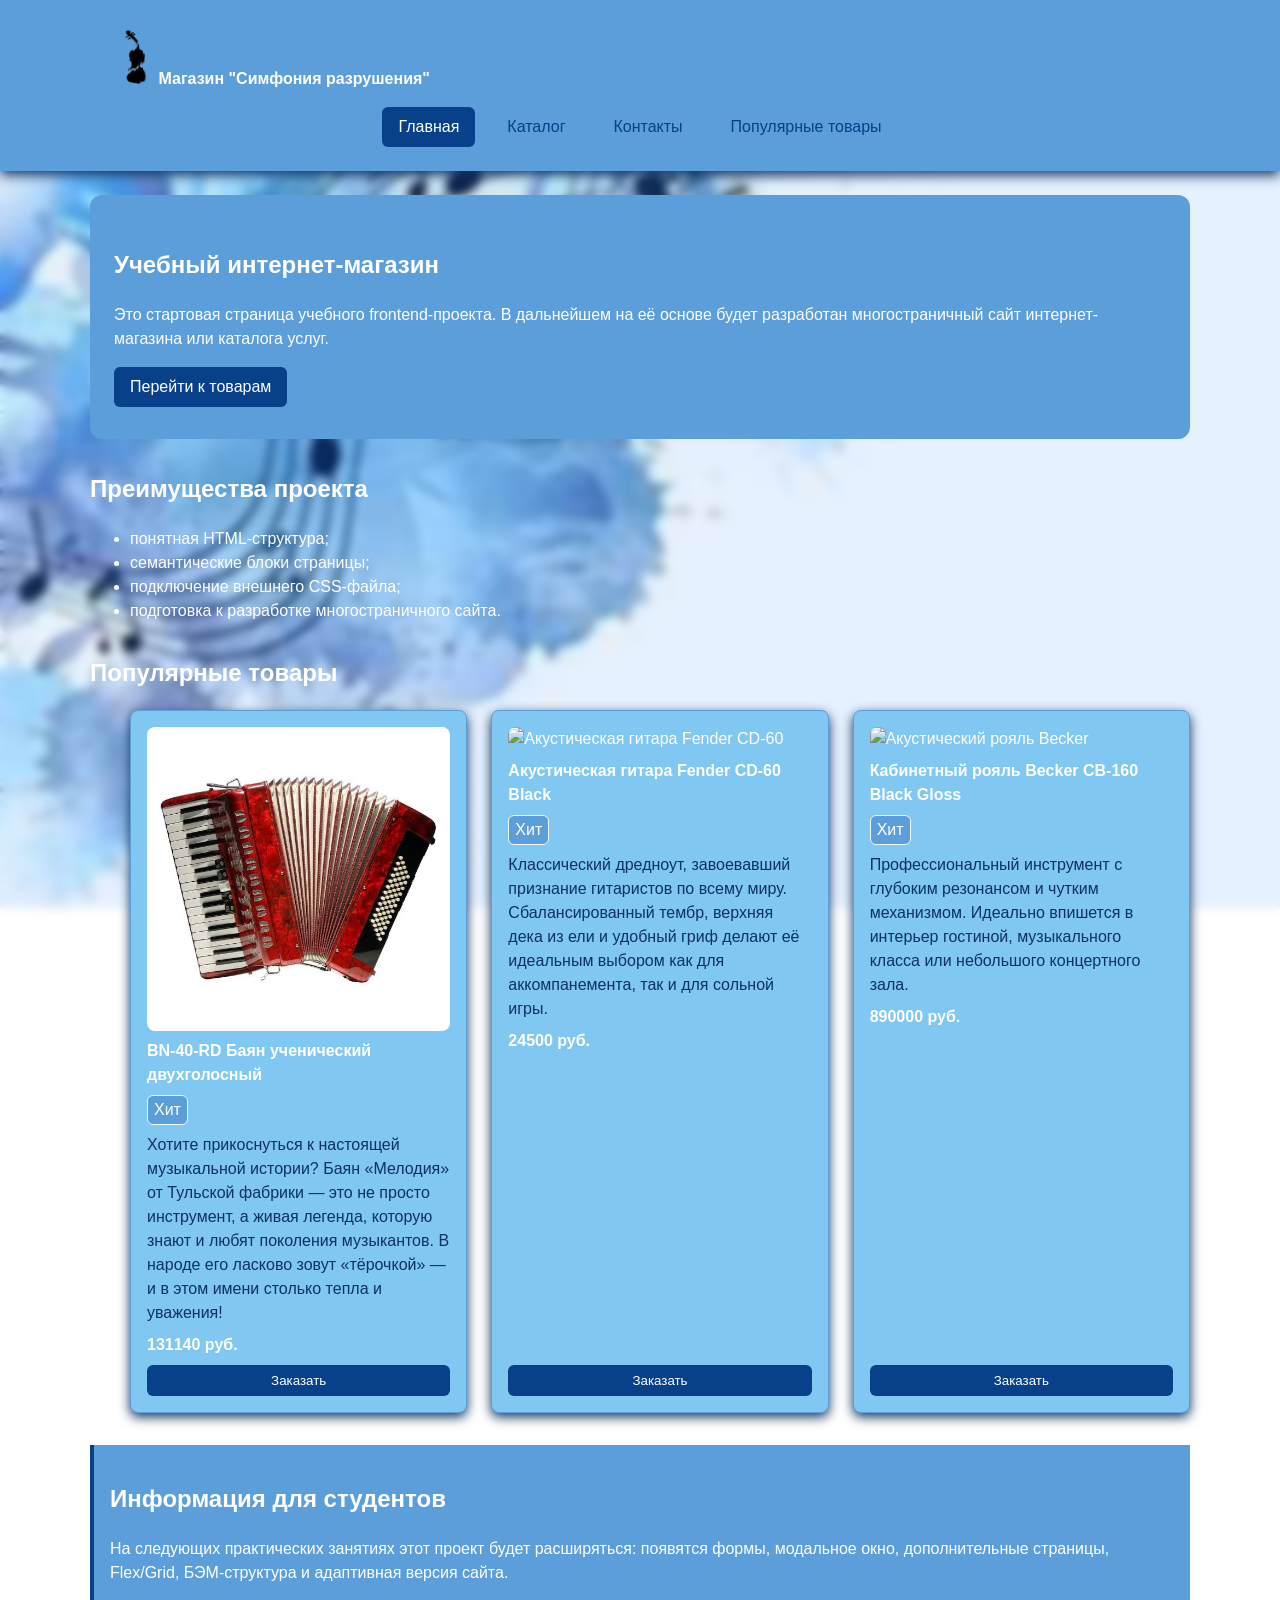
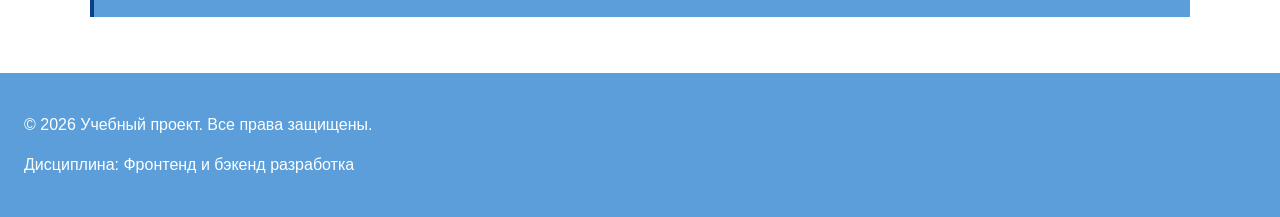
==== index.html @ e48c89ed "feat: project initsialized" ====
<!DOCTYPE html>
<html lang="en">
<head>
    <meta charset="UTF-8">
    <meta name="viewport" content="width=device-width, initial-scale=1.0">
    <meta property="og:type" content="website">
    <meta property="og:title" content="Учебный интернет-магазин">
    <meta property="og:description" content="Учебный frontend-проект интернет-магазина.">
    <meta property="og:image" content="https://username.github.io/kr1-html-css-shop/images/preview.jpg">

    <title>Учебный интернет-магазин</title>
    <link rel="stylesheet" href="css/style.css">
    <script type="module" src="js/main.js" defer></script>
</head>
<body>
    <header class="site-header">
        <div class="site-header__inner">
            <img class="site-header-logo-img" src="images/СимфонияРазрушения.png" alt="СимфонияРазрушения">
            <a class="site-header__logo" href="index.html">Магазин "Симфония разрушения"</a>

            <nav class="site-nav" aria-label="Основная навигация">
            <ul class="site-nav__list">
                <li class="site-nav__item">
                <a class="site-nav__link site-nav__link--active" href="index.html">
                    Главная
                </a>
                </li>
                <li class="site-nav__item">
                <a class="site-nav__link" href="catalog.html">Каталог</a>
                </li>
                <li class="site-nav__item">
                <a class="site-nav__link" href="contacts.html">Контакты</a>
                </li>
                <li class="site-nav__item">
                <a class="site-nav__link" href="index.html#popular">
                    Популярные товары
                </a>
                </li>
            </ul>
            </nav>
        </div>
    </header>


    <main>
        <section class="hero">
            <h1>Учебный интернет-магазин</h1>
            <p>
                Это стартовая страница учебного frontend-проекта.
                В дальнейшем на её основе будет разработан многостраничный сайт
                интернет-магазина или каталога услуг.
            </p>
            <a class="button" href="#popular">Перейти к товарам</a>
        </section>
        <section class="section" id="advantages">
            <h2>Преимущества проекта</h2>

            <ul class="advantages-list">
                <li>понятная HTML-структура;</li>
                <li>семантические блоки страницы;</li>
                <li>подключение внешнего CSS-файла;</li>
                <li>подготовка к разработке многостраничного сайта.</li>
            </ul>
        </section>
        <section class="section" id="popular">
            <h2>Популярные товары</h2>

            <ul id="hit-list" class="products-grid" aria-label="Список задач"></ul>
        </section>

        <aside class="aside-info">
            <h2>Информация для студентов</h2>
            <p>
                На следующих практических занятиях этот проект будет расширяться:
                появятся формы, модальное окно, дополнительные страницы, Flex/Grid,
                БЭМ-структура и адаптивная версия сайта.
            </p>
        </aside>
    </main>

    <footer id="contacts">
        <p>&copy; 2026 Учебный проект. Все права защищены.</p>
        <p>Дисциплина: Фронтенд и бэкенд разработка</p>
    </footer>

    <dialog class="order-dialog" id="order-dialog" aria-labelledby="order-dialog-title">
    <h2 id="order-dialog-title">Оформление заявки</h2>

    <form class="order-form" id="order-form" action="#" method="post" novalidate>
        <input id="selected-product" name="selected-product" type="hidden">

        <div class="form-field">
        <label for="order-name">Имя</label>
        <input
            id="order-name"
            name="name"
            type="text"
            placeholder="Введите ваше имя"
            minlength="2"
            autocomplete="given-name"
            required
        >
        </div>

        <div class="form-field">
            <label for="order-email">E-mail</label>
            <input
                id="order-email"
                name="email"
                type="email"
                placeholder="example@mail.ru"
                autocomplete="email"
                required
            >
        </div>

        <div class="form-field">
            <label for="order-phone">Телефон</label>
            <input
                id="order-phone"
                name="phone"
                type="tel"
                inputmode="tel"
                placeholder="+7 (900) 000-00-00"
                pattern="^\{+7, 8} \(\d{3}\) \d{3}-\d{2}-\d{2}$"
                required
            >
            <small>Формат: +7(8) (800) 555-35-35</small>
        </div>

        <div class="form-field">
            <label for="order-date">Дата связи</label>
            <input
                id="order-date"
                name="date"
                type="date"
            >
        </div>

        <div class="form-field">
        <label for="order-topic">Тема заявки</label>
        <select id="order-topic" name="topic" required>
            <option value="">Выберите тему</option>
            <option value="product">Заказ товара</option>
            <option value="consultation">Консультация</option>
            <option value="delivery">Доставка</option>
        </select>
        </div>

        <div class="form-field">
        <label for="order-comment">Комментарий</label>
        <textarea
            id="order-comment"
            name="comment"
            rows="4"
            placeholder="Укажите дополнительную информацию"
        ></textarea>
        </div>

        <div class="form-field form-field--checkbox">
        <label>
            <input
            id="order-agreement"
            name="agreement"
            type="checkbox"
            required
            >
            Я согласен на обработку данных
        </label>
        </div>

        <div class="form-actions">
            <button class="button button--primary" type="submit">
            Отправить заявку
            </button>

            <button class="button button--secondary" id="close-order-dialog" type="button">
            Закрыть
            </button>

        </div>
    </form>
    </dialog>
    <dialog class="success-message" id="success-message" hidden>
        <div class="after-form-actions">
            <p>
                Форма успешно отправлена!
            </p>
            <a class="button button--secondary" id="close-success-dialog" type="button" href="catalog.html">
                Вернуться в каталог 
            </a>
        </div>
    </dialog>
</body>
</html>
---- css/style.css ----
/* ===============================
   1. Переменные проекта
   =============================== */

:root {
  /* Основные цвета проекта */
  --color-bg: #80C7F2;
  --color-bg-2: #F20587;
  --color-text: #ffffff;
  --color-muted: rgb(82, 81, 81);
  --color-primary: #084089;
  --color-primary-dark: #0e3260;
  --color-border: #dddddd;
  --color-surface: #5B9ED9;
  --color-surface-accent: #5B9ED9;
  --color-danger: #b00020;
  --color-success: #168a2f;
  --color-success-bg: #eefaf0;
  --color-white: #ffffff;
  --color-black: #000000;

  /* Отступы */
  --space-xs: 4px;
  --space-sm: 8px;
  --space-md: 16px;
  --space-lg: 24px;
  --space-xl: 32px;

  /* Скругления */
  --radius-sm: 6px;
  --radius-md: 8px;
  --radius-lg: 12px;

  /* Размеры */
  --container-width: 1100px;
}

/* ===============================
   2. Базовые стили
   =============================== */


* {
  box-sizing: border-box;
}

body {
  display: flex;
  flex-direction: column;
  min-height: 100vh; 
  margin: 0;
  font-family: Arial, sans-serif;
  line-height: 1.5;
  color: var(--color-text);
  background-image: url("../images/background.jpg");
  background-attachment: fixed; 
  backdrop-filter: blur(5px);  
  background-repeat: no-repeat;
  background-size: cover;
  background-position: center;
}

main,
footer {
  padding: var(--space-lg);
}

main {
  flex-grow: 1; 
}

header {
  background-color: var(--color-surface);
  box-shadow: 0 4px 12px var(--color-primary-dark);
}

footer {
  background-color: var(--color-surface);
}

html {
  scroll-behavior: smooth;
}

:target {
  outline: 2px dashed var(--color-primary);
  outline-offset: 4px;
}


/* ===============================
   3. Общие элементы интерфейса
   =============================== */

a {
  color: var(--color-primary);
}

a:hover {
  color: var(--color-primary-dark);
}

a:focus-visible {
  outline: 2px solid var(--color-primary);
  outline-offset: 3px;
}


.site-header {
  background-color: var(--color-surface);
}

.site-header__inner {
  max-width: var(--container-width);
  margin: 0 auto;
  padding: var(--space-lg);
}

.site-header__logo {
  font-weight: 700;
  color: var(--color-text);
  text-decoration: none;
}

.site-nav__list {
  display: flex;
  flex-wrap: wrap;
  justify-content: center;
  align-items: center;
  gap: var(--space-md);
  padding: 0;
  margin: var(--space-md) 0 0;
  list-style: none;
}

.site-nav__link {
  display: inline-block;
  padding: var(--space-sm) var(--space-md);
  color: var(--color-primary);
  text-decoration: none;
  border-radius: var(--radius-sm);
}

.site-nav__link:hover {
  color: var(--color-white);
  background-color: var(--color-primary);
}

.site-nav__link:focus-visible {
  outline: 2px solid var(--color-primary);
  outline-offset: 3px;
}

.site-nav__link--active {
  color: var(--color-white);
  background-color: var(--color-primary);
}



/* ===============================
   4. Компоненты страницы
   =============================== */

.page-text {
  color: var(--color-black);
}

.hero {
  max-width: var(--container-width);
  margin: 0 auto var(--space-xl);
  padding: var(--space-xl) var(--space-lg);
  background-color: var(--color-surface-accent);
  border-radius: var(--radius-lg);
}

.section {
  max-width: var(--container-width);
  margin: 0 auto var(--space-xl);
}

.section h2 {
  margin-top: 0;
}

.product-card {
  list-style: none; 
  padding: 0;
  margin: 0;
  display: flex;
  flex-direction: column;
  gap: var(--space-sm);
  padding: var(--space-md);
  border: 1px solid var(--color-surface-accent);
  border-radius: var(--radius-md);
  background-color: var(--color-bg);
  box-shadow: 0 4px 12px var(--color-primary-dark); 
}

.product-card:hover {
  border-color: var(--color-primary);
}

/* .product-card--featured {
  border-color: var(--color-primary);
} */

.product-card--discount {
  border-color: var(--color-danger);
}

.product-card__title {
  margin: 0;
  color: var(--color-text);
}

.product-card__category {
  display: block;
  background-color: var(--color-surface-accent);
  width: fit-content;
  border: 1px solid var(--color-success-bg);
  border-radius: var(--radius-sm);
  padding: 2px 6px 2px 6px;
}

.product-card__description {
  margin: 0;
  color: var(--color-primary-dark);
}

.product-card__price {
  margin: 0;
  font-weight: 700;
}

.product-card--discount .product-card__price {
  color: var(--color-danger);
}

.product-card__button {
  margin-top: auto;
  /* align-self: flex-start; */
}
.product-card-image {
  width: 100%;
  border-radius: var(--radius-md);
}


.button {
  /* box-sizing: border-box; */
  display: inline-block;
  padding: var(--space-sm) var(--space-md);
  color: var(--color-white);
  background-color: var(--color-primary);
  text-decoration: none;
  border: none;
  border-radius: var(--radius-sm);
  cursor: pointer;
}

.button-filter-flex {
  display: flex;
  justify-content: space-between;
}

.button--reset {
  /* box-sizing: border-box; */
  background-color: var(--color-surface-accent);
  color: var(--color-white);
  border: 1px solid var(--color-white);
}

.button--reset:hover {
  background-color: var(--color-primary-dark);
  color: var(--color-white);
  border-color: var(--color-primary-dark);

}
.button:hover {
  background-color: var(--color-primary-dark);
  color: var(--color-white);
}

.button:focus-visible {
  outline: 2px solid var(--color-primary);
  outline-offset: 3px;
}

.button:disabled {
  opacity: 0.6;
  cursor: not-allowed;
}

.button--primary {
  color: var(--color-white);
  background-color: var(--color-primary);
}

.button--primary:hover {
  background-color: var(--color-primary-dark);
}

.button--secondary {
  color: var(--color-primary);
  background-color: transparent;
  border: 1px solid var(--color-primary);
}

.button--secondary:hover {
  color: var(--color-white);
  background-color: var(--color-primary);
}

.button:focus-visible {
  outline: 2px solid var(--color-primary);
  outline-offset: 3px;
}

.button:disabled,
.button--disabled {
  opacity: 0.6;
  cursor: not-allowed;
}



.aside-info {
  max-width: var(--container-width);
  margin: 0 auto var(--space-xl);
  padding: var(--space-md);
  border-left: 4px solid var(--color-primary);
  background-color: var(--color-surface);
}


/* ===============================
   5. Форма и модальное окно
   =============================== */

.order-dialog {
  width: min(100% - 32px, 560px);
  padding: var(--space-lg);
  border: none;
  border-radius: var(--radius-lg);
}

.order-dialog::backdrop {
  background-color: rgba(0, 0, 0, 0.5);
}

.form-field {
  margin-bottom: var(--space-md);
}

.form-field label {
  display: block;
  margin-bottom: var(--space-xs);
}

.form-field input,
.form-field select,
.form-field textarea {
  width: 100%;
  padding: 10px 12px;
  border: 1px solid var(--color-border);
  border-radius: var(--radius-sm);
  font: inherit;
}

.form-field input[type="checkbox"] {
  width: auto;
}

.form-field small {
  display: block;
  margin-top: var(--space-xs);
  color: var(--color-muted);
}

.form-field input:hover,
.form-field select:hover,
.form-field textarea:hover {
  border-color: var(--color-primary);
}

.form-field input:focus-visible,
.form-field select:focus-visible,
.form-field textarea:focus-visible,
.form-actions button:focus-visible {
  outline: 2px solid var(--color-primary);
  outline-offset: 3px;
}

[aria-invalid="true"] {
  border-color: var(--color-danger);
}


.form-actions {
  display: flex;
  gap: 12px;
  margin-top: 20px;
}

.success-message {
  max-width: var(--container-width);
  margin: 150px auto;
  padding: var(--space-md);
  border: 2px solid var(--color-primary-dark);
  border-radius: var(--radius-md);
  background-color: var(--color-success-bg);
}

.breadcrumbs {
  max-width: var(--container-width);
  margin: 0 auto var(--space-md);
  font-size: 14px;
  color: var(--color-muted);
}

.breadcrumbs__link {
  color: var(--color-primary);
}

.breadcrumbs__current::before {
  content: " / ";
  color: var(--color-muted);
}


.products-grid {
  display: grid;
  grid-template-columns: repeat(3, 1fr);
  gap: var(--space-lg);
}

.catalog-layout {
  max-width: var(--container-width);
  margin: 0 auto var(--space-xl);
  display: grid;
  grid-template-columns: 260px 1fr;
  grid-template-rows: 530px auto;
  grid-template-areas: 
  "filters products"
  "empty products";
  gap: var(--space-lg);
}

.catalog-filters {
  grid-area: filters;
  padding: var(--space-md);
  border: 1px solid var(--color-border);
  border-radius: var(--radius-md);
  background-color: var(--color-surface);
  position: sticky;
  top: 20px; 
  z-index: 100;
}

.catalog-products {
  grid-area: products;
}

.filters-form {
  display: grid;
  gap: var(--space-md);
}

.filters-form fieldset {
  margin: 0;
  padding: var(--space-md);
  border: 1px solid var(--color-border);
  border-radius: var(--radius-sm);
}

.filters-form legend {
  font-weight: 700;
}

.filters-form label {
  display: block;
  margin-bottom: var(--space-sm);
}

.filters-form input[type="number"] {
  width: 100%;
  padding: 8px 10px;
  border: 1px solid var(--color-border);
  border-radius: var(--radius-sm);
  font: inherit;
}



.site-header-logo-img {
  width: 40px;
}
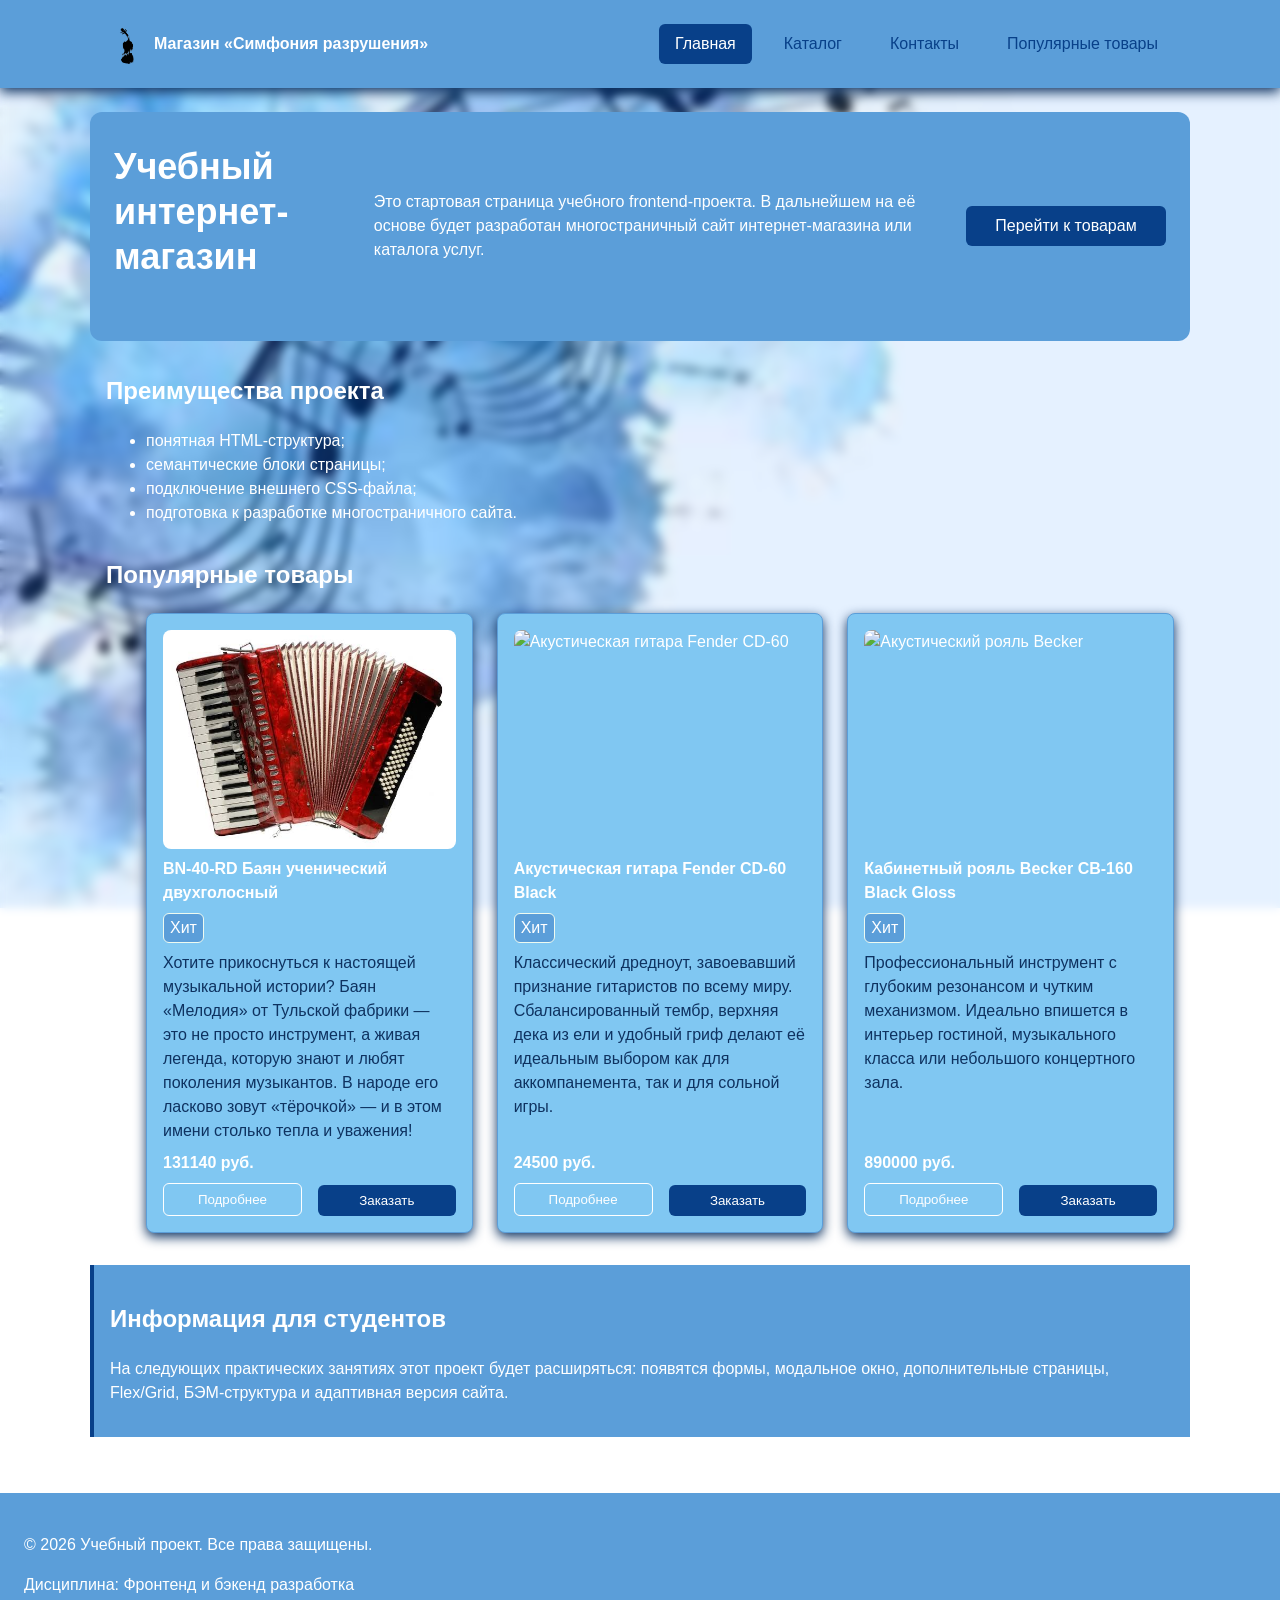
==== commit d8286824: "feat: responsive layout added" ====
--- a/index.html
+++ b/index.html
@@ -1,84 +1,94 @@
 <!DOCTYPE html>
-<html lang="en">
+<html lang="ru">
 <head>
-    <meta charset="UTF-8">
-    <meta name="viewport" content="width=device-width, initial-scale=1.0">
-    <meta property="og:type" content="website">
-    <meta property="og:title" content="Учебный интернет-магазин">
-    <meta property="og:description" content="Учебный frontend-проект интернет-магазина.">
-    <meta property="og:image" content="https://username.github.io/kr1-html-css-shop/images/preview.jpg">
-
-    <title>Учебный интернет-магазин</title>
-    <link rel="stylesheet" href="css/style.css">
-    <script type="module" src="js/main.js" defer></script>
+  <meta charset="UTF-8">
+  <meta name="viewport" content="width=device-width, initial-scale=1.0">
+  <meta name="description" content="Учебный интернет-магазин музыкальных инструментов.">
+  <meta property="og:type" content="website">
+  <meta property="og:title" content="Учебный интернет-магазин">
+  <meta property="og:description" content="Учебный frontend-проект интернет-магазина.">
+  <meta property="og:image" content="https://Rain658658.github.io/kr1-html-css-shop/images/preview.jpg">
+
+  <title>Учебный интернет-магазин</title>
+  <link rel="stylesheet" href="css/style.css">
+  <link rel="stylesheet" href="css/responsive.css">
+  <script type="module" src="js/main.js" defer></script>
 </head>
 <body>
+    <a class="skip-link" href="#main-content">Перейти к основному содержимому</a>
+
     <header class="site-header">
-        <div class="site-header__inner">
-            <img class="site-header-logo-img" src="images/СимфонияРазрушения.png" alt="СимфонияРазрушения">
-            <a class="site-header__logo" href="index.html">Магазин "Симфония разрушения"</a>
-
-            <nav class="site-nav" aria-label="Основная навигация">
-            <ul class="site-nav__list">
-                <li class="site-nav__item">
-                <a class="site-nav__link site-nav__link--active" href="index.html">
-                    Главная
-                </a>
-                </li>
-                <li class="site-nav__item">
-                <a class="site-nav__link" href="catalog.html">Каталог</a>
-                </li>
-                <li class="site-nav__item">
-                <a class="site-nav__link" href="contacts.html">Контакты</a>
-                </li>
-                <li class="site-nav__item">
-                <a class="site-nav__link" href="index.html#popular">
-                    Популярные товары
-                </a>
-                </li>
-            </ul>
-            </nav>
-        </div>
+    <div class="site-header__inner">
+        <div class="site-header__brand">
+        <img class="site-header-logo-img"
+            src="images/СимфонияРазрушения.png"
+            alt="" width="40" height="40">
+        <a class="site-header__logo" href="index.html">Магазин «Симфония разрушения»</a>
+        </div>
+
+        <input type="checkbox" id="nav-toggle" class="nav-toggle">
+
+        <label for="nav-toggle" class="nav-toggle-label">
+        <span aria-hidden="true">☰</span>
+        <span>Меню</span>
+        </label>
+
+        <nav class="site-nav" aria-label="Основная навигация">
+        <ul class="site-nav__list">
+            <li class="site-nav__item">
+            <a class="site-nav__link site-nav__link--active" href="index.html">Главная</a>
+            </li>
+            <li class="site-nav__item">
+            <a class="site-nav__link" href="catalog.html">Каталог</a>
+            </li>
+            <li class="site-nav__item">
+            <a class="site-nav__link" href="contacts.html">Контакты</a>
+            </li>
+            <li class="site-nav__item">
+            <a class="site-nav__link" href="index.html#popular">Популярные товары</a>
+            </li>
+        </ul>
+        </nav>
+    </div>
     </header>
 
-
-    <main>
+    <main id="main-content">
         <section class="hero">
-            <h1>Учебный интернет-магазин</h1>
-            <p>
-                Это стартовая страница учебного frontend-проекта.
-                В дальнейшем на её основе будет разработан многостраничный сайт
-                интернет-магазина или каталога услуг.
-            </p>
-            <a class="button" href="#popular">Перейти к товарам</a>
+        <h1>Учебный интернет-магазин</h1>
+        <p>
+            Это стартовая страница учебного frontend-проекта.
+            В дальнейшем на её основе будет разработан многостраничный сайт
+            интернет-магазина или каталога услуг.
+        </p>
+        <a class="button" href="#popular">Перейти к товарам</a>
         </section>
+
         <section class="section" id="advantages">
-            <h2>Преимущества проекта</h2>
-
-            <ul class="advantages-list">
-                <li>понятная HTML-структура;</li>
-                <li>семантические блоки страницы;</li>
-                <li>подключение внешнего CSS-файла;</li>
-                <li>подготовка к разработке многостраничного сайта.</li>
-            </ul>
+        <h2>Преимущества проекта</h2>
+        <ul class="advantages-list">
+            <li>понятная HTML-структура;</li>
+            <li>семантические блоки страницы;</li>
+            <li>подключение внешнего CSS-файла;</li>
+            <li>подготовка к разработке многостраничного сайта.</li>
+        </ul>
         </section>
+
         <section class="section" id="popular">
-            <h2>Популярные товары</h2>
-
-            <ul id="hit-list" class="products-grid" aria-label="Список задач"></ul>
+        <h2>Популярные товары</h2>
+        <ul id="hit-list" class="products-grid" aria-label="Популярные товары"></ul>
         </section>
 
         <aside class="aside-info">
-            <h2>Информация для студентов</h2>
-            <p>
-                На следующих практических занятиях этот проект будет расширяться:
-                появятся формы, модальное окно, дополнительные страницы, Flex/Grid,
-                БЭМ-структура и адаптивная версия сайта.
-            </p>
+        <h2>Информация для студентов</h2>
+        <p>
+            На следующих практических занятиях этот проект будет расширяться:
+            появятся формы, модальное окно, дополнительные страницы, Flex/Grid,
+            БЭМ-структура и адаптивная версия сайта.
+        </p>
         </aside>
     </main>
 
-    <footer id="contacts">
+    <footer>
         <p>&copy; 2026 Учебный проект. Все права защищены.</p>
         <p>Дисциплина: Фронтенд и бэкенд разработка</p>
     </footer>
@@ -86,7 +96,7 @@
     <dialog class="order-dialog" id="order-dialog" aria-labelledby="order-dialog-title">
     <h2 id="order-dialog-title">Оформление заявки</h2>
 
-    <form class="order-form" id="order-form" action="#" method="post" novalidate>
+    <form class="order-form--dialog" id="order-form" action="#" method="post" novalidate>
         <input id="selected-product" name="selected-product" type="hidden">
 
         <div class="form-field">
--- a/css/style.css
+++ b/css/style.css
@@ -7,10 +7,11 @@
   --color-bg: #80C7F2;
   --color-bg-2: #F20587;
   --color-text: #ffffff;
+  --color-text-dark: #0e3260;
   --color-muted: rgb(82, 81, 81);
   --color-primary: #084089;
   --color-primary-dark: #0e3260;
-  --color-border: #dddddd;
+  --color-border: #070505;
   --color-surface: #5B9ED9;
   --color-surface-accent: #5B9ED9;
   --color-danger: #b00020;
@@ -108,6 +109,10 @@
 
 .site-header {
   background-color: var(--color-surface);
+  position: sticky;
+  top: 0;
+  z-index: 1000; /* Чтобы шапка перекрывала контент, а не уходила под него */
+  width: 100%;
 }
 
 .site-header__inner {
@@ -165,6 +170,7 @@
 .page-text {
   color: var(--color-black);
 }
+
 
 .hero {
   max-width: var(--container-width);
@@ -195,6 +201,7 @@
   border-radius: var(--radius-md);
   background-color: var(--color-bg);
   box-shadow: 0 4px 12px var(--color-primary-dark); 
+  height: 100%;
 }
 
 .product-card:hover {
@@ -203,7 +210,7 @@
 
 /* .product-card--featured {
   border-color: var(--color-primary);
-} */
+  } */
 
 .product-card--discount {
   border-color: var(--color-danger);
@@ -231,16 +238,37 @@
 .product-card__price {
   margin: 0;
   font-weight: 700;
+  margin-top: auto;
 }
 
 .product-card--discount .product-card__price {
   color: var(--color-danger);
 }
 
+.product-card-button-container {
+  display: flex;
+  flex-direction: row;
+  /* justify-content: space-between; */
+  gap: var(--space-md);
+}
+
 .product-card__button {
   margin-top: auto;
+  width: 100%;
   /* align-self: flex-start; */
 }
+
+.look-product__button {
+  margin-top: auto;
+  width: 100%;
+  background-color: var(--color-bg);
+}
+
+.button.look-product__button {
+  background-color: var(--color-bg);
+  border: 1px solid;
+}
+
 .product-card-image {
   width: 100%;
   border-radius: var(--radius-md);
@@ -334,8 +362,9 @@
 }
 
 
+
 /* ===============================
-   5. Форма и модальное окно
+5. Форма и модальное окно
    =============================== */
 
 .order-dialog {
--- a/css/responsive.css
+++ b/css/responsive.css
@@ -0,0 +1,544 @@
+/* ---------- 0. Базовые правила ---------- */
+img,
+video {
+  max-width: 100%;
+  height: auto;
+  display: block;
+}
+
+html,
+body {
+  overflow-x: clip; 
+}
+
+/* ---------- 1. Контейнеры ---------- */
+.site-header__inner,
+.section,
+.hero,
+.aside-info,
+.catalog-layout,
+.breadcrumbs,
+main > h1 {
+  width: 100%;
+  max-width: var(--container-width);
+  margin-left: auto;
+  margin-right: auto;
+  padding-left: var(--space-md);
+  padding-right: var(--space-md);
+}
+
+.site-header {
+  position: sticky;
+  top: 0;
+  z-index: 1000; /* Чтобы шапка перекрывала контент, а не уходила под него */
+  width: 100%;
+}
+
+/* ---------- 2. Шапка + hamburger ---------- */
+.site-header__inner {
+  display: flex;
+  flex-wrap: wrap;
+  align-items: center;
+  justify-content: space-between;
+  gap: var(--space-sm);
+}
+
+.site-header__brand {
+  display: flex;
+  align-items: center;
+  gap: var(--space-sm);
+  flex: 1 1 auto;
+  min-width: 0;
+}
+
+.site-header-logo-img {
+  width: 40px;
+  height: 40px;
+  object-fit: contain;
+  flex-shrink: 0;
+}
+
+.site-header__logo {
+  overflow-wrap: break-word;
+}
+
+.nav-toggle {
+  position: absolute;
+  width: 1px;
+  height: 1px;
+  padding: 0;
+  margin: -1px;
+  overflow: hidden;
+  clip: rect(0, 0, 0, 0);
+  white-space: nowrap;
+  border: 0;
+}
+
+.nav-toggle-label {
+  display: inline-flex;
+  align-items: center;
+  gap: var(--space-xs);
+  padding: var(--space-sm) var(--space-md);
+  min-height: 44px;
+  color: var(--color-white);
+  background-color: var(--color-primary);
+  border-radius: var(--radius-sm);
+  cursor: pointer;
+  font-size: 1rem;
+  user-select: none;
+  flex: 0 0 auto;
+}
+
+.nav-toggle:focus-visible + .nav-toggle-label {
+  outline: 3px solid var(--color-white);
+  outline-offset: 2px;
+}
+
+.site-nav {
+  flex: 1 1 100%; 
+}
+
+.site-nav__list {
+  display: none;
+  flex-direction: column;
+  align-items: stretch;
+  gap: var(--space-xs);
+  padding: 0;
+  margin: var(--space-md) 0 0;
+  list-style: none;
+}
+
+.nav-toggle:checked ~ .site-nav .site-nav__list {
+  display: flex;
+}
+
+.site-nav__link {
+  display: flex;
+  align-items: center;
+  min-height: 44px; 
+  padding: var(--space-sm) var(--space-md);
+  font-size: 16px;
+}
+
+/* ---------- 3. Hero ---------- */
+.hero {
+  padding: var(--space-lg) var(--space-md);
+}
+
+.hero h1 {
+  font-size: 1.5rem;
+  line-height: 1.25;
+  margin-top: 0;
+}
+
+.hero .button {
+  display: inline-block;
+  width: 100%;
+  text-align: center;
+}
+
+/* ---------- 4. Сетка карточек ---------- */
+.products-grid {
+  grid-template-columns: 1fr;
+  gap: var(--space-md);
+}
+
+.product-card-image {
+  width: 100%;
+  height: auto;
+  aspect-ratio: 4 / 3;
+  object-fit: cover;
+}
+
+/* ---------- 5. Каталог ---------- */
+.catalog-layout {
+  grid-template-columns: 1fr;
+  grid-template-rows: auto auto;
+  grid-template-areas:
+    "filters"
+    "products";
+  gap: var(--space-md);
+}
+
+.catalog-filters {
+  position: static;
+  top: auto;
+}
+
+.filters-form input[type="number"] {
+  width: 100%;
+  min-height: 44px;
+  font-size: 16px;
+}
+
+.button-filter-flex {
+  flex-direction: column;
+  gap: var(--space-sm);
+}
+
+.button-filter-flex .button {
+  width: 100%;
+}
+
+/* ---------- 6. Формы ---------- */
+.form-field input,
+.form-field select,
+.form-field textarea,
+.filters-form input {
+  width: 100%;
+  max-width: 100%;
+  font-size: 16px;
+  min-height: 44px;
+}
+
+.form-field input[type="checkbox"] {
+  width: auto;
+  min-height: auto;
+}
+
+.form-actions {
+  flex-direction: column;
+  gap: var(--space-sm);
+}
+
+.form-actions .button {
+  width: 100%;
+}
+
+.order-dialog {
+  width: 60%;
+  min-width: 320px;
+  max-height: 90vh;
+  overflow-y: auto;
+}
+
+/* ---------- 6. Формы ---------- */
+.form-field input,
+.form-field select,
+.form-field textarea,
+.filters-form input[type="number"] {
+  width: 100%;
+  max-width: 100%;
+  font-size: 16px;
+  min-height: 44px;
+}
+
+
+.filters-form label {
+  display: flex;
+  align-items: center;
+  gap: 8px; 
+  cursor: pointer;
+}
+
+.filters-form input[type="checkbox"],
+.form-field input[type="checkbox"] {
+  width: 20px;
+  height: 20px;
+  min-height: auto;
+  margin: 0;
+  flex-shrink: 0;
+}
+
+/* ---------- 7. Таблица: карточный вид на мобильном ---------- */
+.table-wrapper {
+  overflow-x: auto;
+  -webkit-overflow-scrolling: touch;
+  margin-bottom: var(--space-md);
+}
+
+.product-table {
+  width: 100%;
+  min-width: 480px;
+  border-collapse: collapse;
+}
+
+.product-table th,
+.product-table td {
+  padding: var(--space-sm) var(--space-md);
+  border: 1px solid var(--color-border);
+  text-align: left;
+  color: var(--color-primary-dark);
+}
+
+.product-table caption {
+  text-align: left;
+  font-weight: 700;
+  margin-bottom: var(--space-sm);
+}
+
+/* ---------- 8. Карточка товара (product.html) ---------- */
+.product-detail {
+  display: grid;
+  gap: var(--space-lg);
+  margin-bottom: var(--space-xl);
+  padding: var(--space-lg);
+  background: var(--color-surface);
+  border-radius: var(--radius-lg);
+}
+
+.product-detail__image {
+  width: 100%;
+  height: auto;
+  border-radius: var(--radius-md);
+}
+
+.product-detail__info {
+  display: flex;
+  height: 100%;
+  flex-direction: column;
+  gap: var(--space-md);
+  justify-content: space-between;
+}
+
+.product-detail__price {
+  font-size: 1.5rem;
+  font-weight: 700;
+}
+
+/* ---------- 9. Skip-link ---------- */
+.skip-link {
+  position: absolute;
+  top: -100px;
+  left: 0;
+  padding: var(--space-sm) var(--space-md);
+  background-color: var(--color-primary);
+  color: var(--color-white);
+  text-decoration: none;
+  border-radius: 0 0 var(--radius-sm) 0;
+  z-index: 1000;
+  transition: top 0.2s;
+}
+
+.skip-link:focus {
+  top: 0;
+  outline: 3px solid var(--color-white);
+  outline-offset: 2px;
+}
+
+.button {
+  justify-self: flex-end;
+  text-align: center;
+}
+
+/* ==========================================================================
+   МЕДИАЗАПРОСЫ
+   ========================================================================== */
+
+/* ---------- 430px+ ---------- */
+@media (min-width: 430px) {
+  .hero .button {
+    width: auto;
+    min-width: 200px;
+  }
+  .order-form {
+    width: 100%;
+    max-width: 600px;
+    margin-left: auto;
+    margin-right: auto;
+    background-color: var(--color-surface);
+    padding: var(--space-lg);
+    border-radius: var(--radius-lg);
+  }
+  .order-form--dialog {
+    padding: none;
+    background-color: transparent;
+    border-radius: 0;
+  }
+
+  /* input[type="checkbox"] {
+    max-width: 20px;
+  } */
+}
+
+/* ---------- 768px+ (планшет) ---------- */
+@media (min-width: 768px) {
+  .site-header__inner {
+    flex-wrap: nowrap;
+  }
+
+  .site-nav {
+    flex: 1 1 auto;
+  }
+
+  .nav-toggle-label {
+    display: none;
+  }
+
+  .site-nav__list {
+    display: flex;
+    flex-direction: row;
+    flex-wrap: wrap;
+    justify-content: flex-end;
+    gap: var(--space-md);
+    margin-top: 0;
+  }
+
+  .site-nav__link {
+    display: inline-block;
+    min-height: auto;
+  }
+
+  .hero {
+    padding: var(--space-xl) var(--space-lg);
+  }
+
+  .hero h1 {
+    font-size: 2rem;
+  }
+
+  .products-grid {
+    grid-template-columns: repeat(2, 1fr);
+    gap: var(--space-lg);
+  }
+
+  .order-form {
+    max-width: 800px;
+  }
+
+  .form-field {
+    display: grid;
+    grid-template-columns: 160px 1fr;
+    gap: var(--space-sm);
+    align-items: center;
+  }
+
+  .form-field small {
+    grid-column: 2 / -1;
+  }
+
+  .form-field--checkbox {
+    display: flex;
+    align-items: center;
+    gap: var(--space-sm);
+  }
+
+  .form-actions {
+    flex-direction: row;
+    flex-wrap: wrap;
+  }
+
+  .form-actions .button {
+    width: auto;
+    min-width: 180px;
+  }
+
+  .button-filter-flex {
+    flex-direction: row;
+    justify-content: space-between;
+  }
+
+  .button-filter-flex .button {
+    width: auto;
+  }
+
+  .product-detail {
+    grid-template-columns: 1fr 1fr;
+    align-items: start;
+  }
+}
+
+/* ---------- 1024px+ ---------- */
+@media (min-width: 1024px) {
+  .hero {
+    display: flex;
+    align-items: center;
+    justify-content: space-between;
+    gap: var(--space-xl);
+    text-align: left;
+  }
+
+  .hero h1 {
+    font-size: 2.25rem;
+  }
+
+  .products-grid {
+    grid-template-columns: repeat(3, 1fr);
+  }
+
+  .catalog-layout {
+    grid-template-columns: 260px 1fr;
+    grid-template-rows: auto;
+    grid-template-areas: "filters products";
+    gap: var(--space-lg);
+    align-items: start;
+  }
+
+  .catalog-filters {
+    position: sticky;
+    top: 20px;
+  }
+
+  .order-form {
+    display: grid;
+    grid-template-columns: 1fr 1fr;
+    gap: var(--space-md) var(--space-lg);
+    align-items: start;
+    max-width: none;
+  }
+
+  .order-form .form-field {
+    display: block;
+    grid-column: auto;
+  }
+
+  .order-form .form-field--full,
+  .order-form .form-field--checkbox,
+  .order-form .form-actions {
+    grid-column: 1 / -1;
+  }
+}
+
+/* ---------- 1440px+ ---------- */
+@media (min-width: 1440px) {
+  :root {
+    --container-width: 1320px;
+  }
+
+  .hero h1 {
+    font-size: 2.5rem;
+  }
+}
+
+@media (max-width: 639px) {
+  .product-table,
+  .product-table thead,
+  .product-table tbody,
+  .product-table tr,
+  .product-table th,
+  .product-table td {
+    display: block;
+  }
+
+  .product-table thead {
+    position: absolute;
+    width: 1px;
+    height: 1px;
+    overflow: hidden;
+    clip: rect(0 0 0 0);
+    white-space: nowrap;
+  }
+
+  .product-table tr {
+    margin-bottom: var(--space-md);
+    padding: var(--space-md);
+    border: 1px solid var(--color-border);
+    border-radius: var(--radius-md);
+    background: var(--color-white);
+    color: var(--color-black);
+  }
+
+  .product-table td {
+    padding: var(--space-xs) 0;
+    border: none;
+    display: grid;
+    grid-template-columns: 130px 1fr;
+    gap: var(--space-sm);
+  }
+
+  .product-table td::before {
+    content: attr(data-label);
+    font-weight: 700;
+    color: var(--color-primary-dark);
+  }
+}
